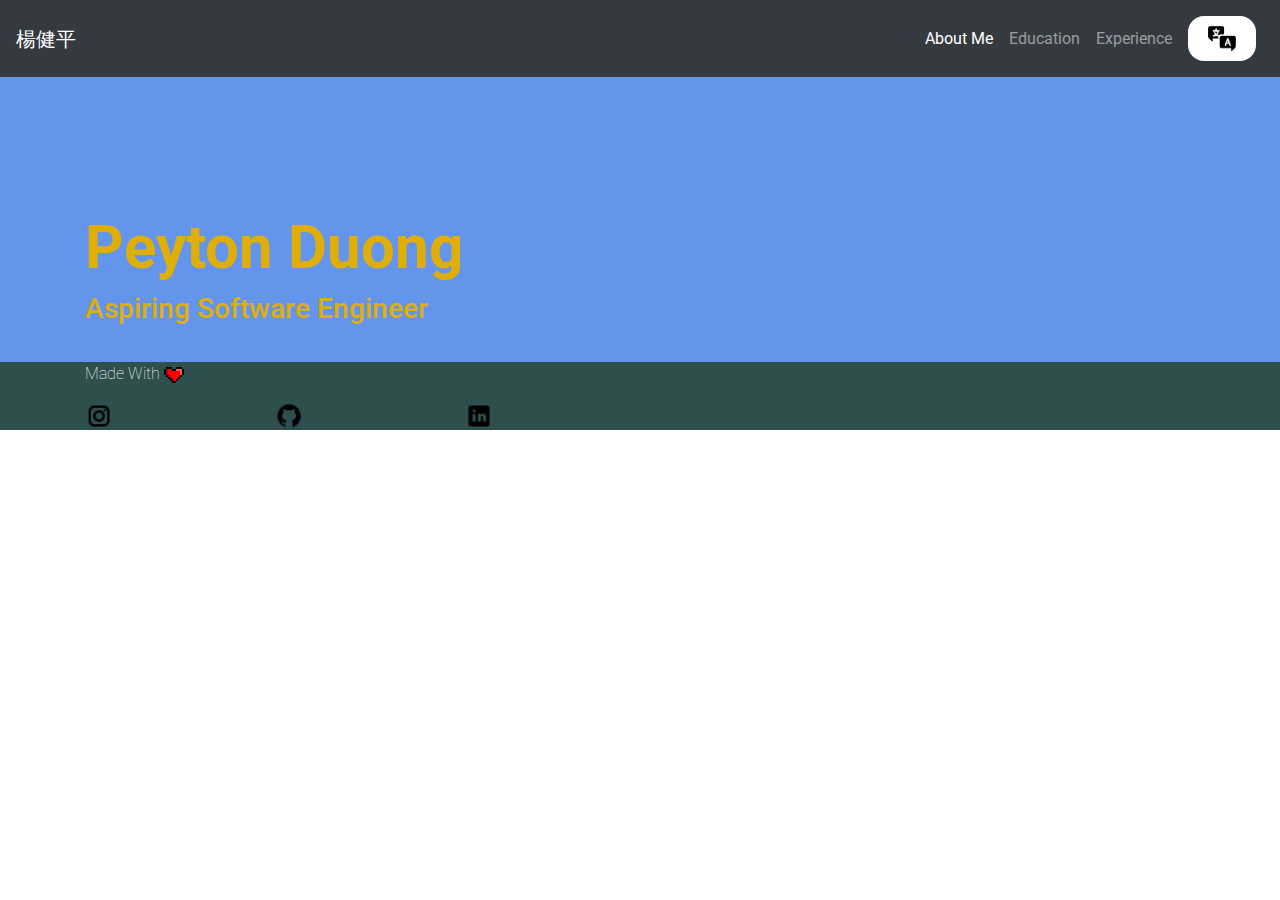
==== index.html @ edb01f90 "Add files via upload" ====
<!DOCTYPE html>
<html lang="en">

<head>
    <meta charset="UTF-8">
    <meta http-equiv="X-UA-Compatible" content="IE=edge">
    <meta name="viewport" content="width=device-width, initial-scale=1.0">
    <title>Refresh</title>
    <link rel="stylesheet" href="https://stackpath.bootstrapcdn.com/bootstrap/4.3.1/css/bootstrap.min.css"
        integrity="sha384-ggOyR0iXCbMQv3Xipma34MD+dH/1fQ784/j6cY/iJTQUOhcWr7x9JvoRxT2MZw1T" crossorigin="anonymous">
    <link href='https://fonts.googleapis.com/css?family=Roboto:300,400,700' rel='stylesheet' type='text/css'>
    <link href="style.css" type="text/css" rel="stylesheet">
</head>

<body>

    <!--NAV BAR-->
    <nav class="navbar navbar-expand-lg navbar-dark bg-dark">
        <a class="navbar-brand" href="#">楊健平</a>
        <button class="navbar-toggler" type="button" data-toggle="collapse" data-target="#navbarSupportedContent"
            aria-controls="navbarSupportedContent" aria-expanded="false" aria-label="Toggle navigation">
            <span class="navbar-toggler-icon"></span>
        </button>

        <div class="collapse navbar-collapse justify-content-end" id="navbarSupportedContent">
            <ul class="navbar-nav form-inline my-2 my-lg-0">
                <li class="nav-item active">
                    <a class="nav-link" href="about.html">About Me <span class="sr-only">(current)</span></a>
                </li>
                <li class="nav-item">
                    <a class="nav-link" href="education.html">Education</a>
                </li>
                <li class="nav-item">
                    <a class="nav-link" href="experience.html">Experience</a>
                </li>
                <li class="nav-item">
                  <a class="nav-link" href="indexCh.html">
                    <button class="button">
                      <image class="lang" src="img/Language_icon.png"/>
                    </button>
                  </a>
                </li>
                <li class="nav-item dropdown">
        </div>
    </nav>
    
    <!--BODY-->
    <section class="body">
        <div class="container">
            <div class="row">
                <figure class="col-sm-6">
                    <h2>Peyton Duong</h2>
                    <h3>Aspiring Software Engineer</h3>
                  </figure>
                <figure class="col-sm-6">
                  <!--<image class="portrait" src="img/selfPortrait.JPG" />-->
                </figure>
            </div>
        </div>
    </section>

    <!--FOOTER-->
    <footer class="footer">
      <section class="container">
        <div class="row">
            <p class="col-sm-4">Made With
              <image src="img/coracaozinho-para-o-luiz-otavio.svg" class="heart" />
            </p>
          </div>
          <div class="row">
            <div class="col-sm-2">
              <a href="https://www.instagram.com/peyton__gd/?hl=en">
                <image src="logos/icons8-instagram-24.png" />
              </a>
            </div>
            <div class="col-sm-2">
              <a href="https://github.com/PeyPeyPG">
                <image src="logos/icons8-github-24.png" />
              </a>
            </div>
            <div class="col-sm-2">
              <a href="https://www.linkedin.com/in/peyton-duong-40b798210/">
                <image src="logos/icons8-linkedin-24.png" />
              </a>
            </div>
          </div>
        </section>
        </footer>

</body>

</html>
---- style.css ----
{
    margin: 0%;
    padding: 0px;
}

html, body {
  max-height: 100%; 
  min-height: 100%; 
}

header .row,
footer .row{
    display: flex;
}

nav{
    justify-content: flex-end;

}

.button {
  background-color: white;
  border: none;
  color: black;
  padding: 10px 20px;
  text-align: center;
  text-decoration: none;
  display: inline-block;
  
  cursor: pointer;
  border-radius: 16px;
}

.lang {
  width: 28px;
  height: 25px;
}

.body{
    background-color: cornflowerblue;
    align-items: center;
  }

  .row h2 {
    font-size: 60px;
    font-weight: 700;
    align-self: center;
    margin-top: 25%;
    color: rgb(224, 174, 8)
  }
  
  .row h3 {
    margin: 0 0 20px;
    color: rgb(224, 174, 8)
  }

  .portrait{
    margin-top: 12.5%;
  }
  
  img {
      width: 100%;
      }
  
  footer{
      background-color: darkslategray;

  }

  footer ul {
    list-style: none;
  }

  footer .heart{
    width: 20px;
    height: 20px;
  }

  footer .links{
    align-items: center;
  }
  
  footer a img {
    width: 28px;
    height: 28px;
  }

  footer p{
    color: white;
    font-weight: 100;
  }
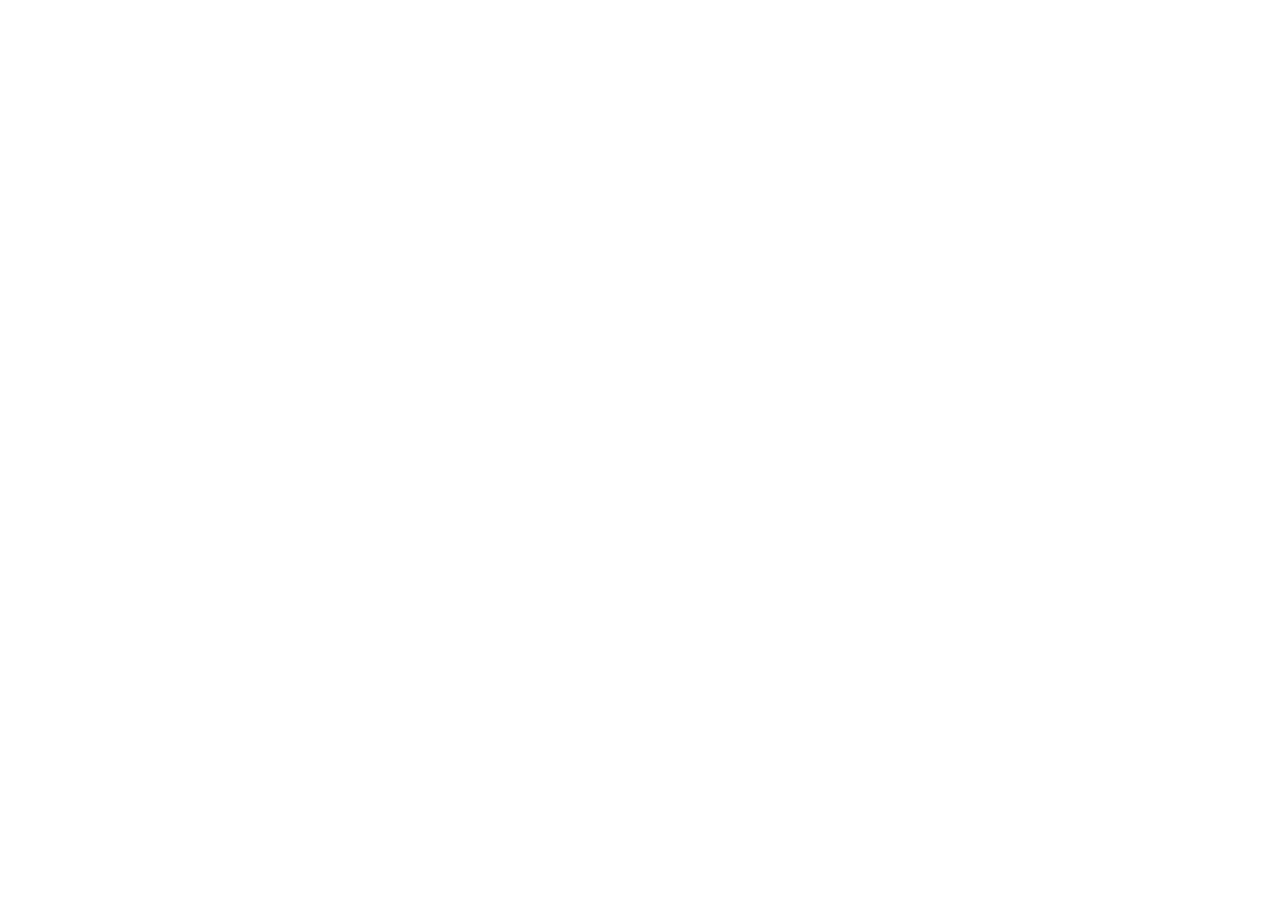
==== commit e873f5fe: "Updates" ====
--- a/index.html
+++ b/index.html
@@ -1,92 +1 @@
-<!DOCTYPE html>
-<html lang="en">
-
-<head>
-    <meta charset="UTF-8">
-    <meta http-equiv="X-UA-Compatible" content="IE=edge">
-    <meta name="viewport" content="width=device-width, initial-scale=1.0">
-    <title>Refresh</title>
-    <link rel="stylesheet" href="https://stackpath.bootstrapcdn.com/bootstrap/4.3.1/css/bootstrap.min.css"
-        integrity="sha384-ggOyR0iXCbMQv3Xipma34MD+dH/1fQ784/j6cY/iJTQUOhcWr7x9JvoRxT2MZw1T" crossorigin="anonymous">
-    <link href='https://fonts.googleapis.com/css?family=Roboto:300,400,700' rel='stylesheet' type='text/css'>
-    <link href="style.css" type="text/css" rel="stylesheet">
-</head>
-
-<body>
-
-    <!--NAV BAR-->
-    <nav class="navbar navbar-expand-lg navbar-dark bg-dark">
-        <a class="navbar-brand" href="#">楊健平</a>
-        <button class="navbar-toggler" type="button" data-toggle="collapse" data-target="#navbarSupportedContent"
-            aria-controls="navbarSupportedContent" aria-expanded="false" aria-label="Toggle navigation">
-            <span class="navbar-toggler-icon"></span>
-        </button>
-
-        <div class="collapse navbar-collapse justify-content-end" id="navbarSupportedContent">
-            <ul class="navbar-nav form-inline my-2 my-lg-0">
-                <li class="nav-item active">
-                    <a class="nav-link" href="about.html">About Me <span class="sr-only">(current)</span></a>
-                </li>
-                <li class="nav-item">
-                    <a class="nav-link" href="education.html">Education</a>
-                </li>
-                <li class="nav-item">
-                    <a class="nav-link" href="experience.html">Experience</a>
-                </li>
-                <li class="nav-item">
-                  <a class="nav-link" href="indexCh.html">
-                    <button class="button">
-                      <image class="lang" src="img/Language_icon.png"/>
-                    </button>
-                  </a>
-                </li>
-                <li class="nav-item dropdown">
-        </div>
-    </nav>
-    
-    <!--BODY-->
-    <section class="body">
-        <div class="container">
-            <div class="row">
-                <figure class="col-sm-6">
-                    <h2>Peyton Duong</h2>
-                    <h3>Aspiring Software Engineer</h3>
-                  </figure>
-                <figure class="col-sm-6">
-                  <!--<image class="portrait" src="img/selfPortrait.JPG" />-->
-                </figure>
-            </div>
-        </div>
-    </section>
-
-    <!--FOOTER-->
-    <footer class="footer">
-      <section class="container">
-        <div class="row">
-            <p class="col-sm-4">Made With
-              <image src="img/coracaozinho-para-o-luiz-otavio.svg" class="heart" />
-            </p>
-          </div>
-          <div class="row">
-            <div class="col-sm-2">
-              <a href="https://www.instagram.com/peyton__gd/?hl=en">
-                <image src="logos/icons8-instagram-24.png" />
-              </a>
-            </div>
-            <div class="col-sm-2">
-              <a href="https://github.com/PeyPeyPG">
-                <image src="logos/icons8-github-24.png" />
-              </a>
-            </div>
-            <div class="col-sm-2">
-              <a href="https://www.linkedin.com/in/peyton-duong-40b798210/">
-                <image src="logos/icons8-linkedin-24.png" />
-              </a>
-            </div>
-          </div>
-        </section>
-        </footer>
-
-</body>
-
-</html>+<!doctype html><html lang="en"><head><meta charset="utf-8"/><link rel="icon" href="/personal-website/favicon.ico"/><meta name="viewport" content="width=device-width,initial-scale=1"/><meta name="theme-color" content="#000000"/><meta name="description" content="Web site created using create-react-app"/><link rel="apple-touch-icon" href="/personal-website/logo192.png"/><link rel="manifest" href="/personal-website/manifest.json"/><title>React App</title><script defer="defer" src="/personal-website/static/js/main.500b844d.js"></script><link href="/personal-website/static/css/main.073c9b0a.css" rel="stylesheet"></head><body><noscript>You need to enable JavaScript to run this app.</noscript><div id="root"></div></body></html>